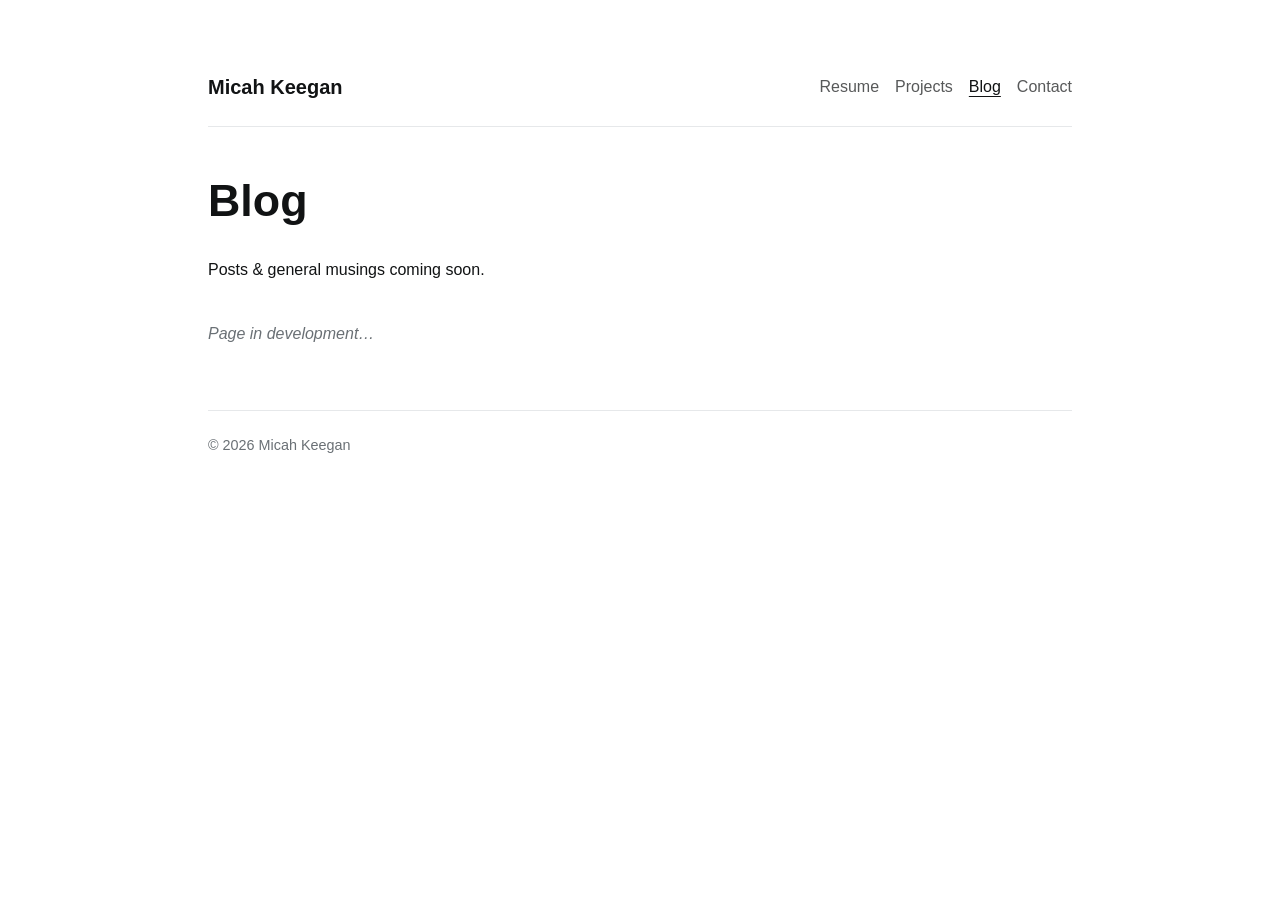
==== blog.html @ 343db4a1 "first push w/ foundationally completed website (working decoder)" ====
<!DOCTYPE html>
<html lang="en">
  <head>
    <meta charset="utf-8" />
    <meta name="viewport" content="width=device-width, initial-scale=1" />
    <title>Blog — Micah Keegan</title>
    <meta name="description" content="Writing and notes by Micah Keegan." />

    <link rel="stylesheet" href="assets/css/variables.css" />
    <link rel="stylesheet" href="assets/css/base.css" />
    <link rel="stylesheet" href="assets/css/page.css" />
    <script src="assets/js/main.js" defer></script>
  </head>

  <body>
    <div class="page-shell">
      <header class="site-header">
        <a class="site-header__home" href="index.html">Micah Keegan</a>
        <nav class="site-nav" aria-label="Primary">
          <a href="resume.html">Resume</a>
          <a href="projects.html">Projects</a>
          <a href="blog.html">Blog</a>
          <a href="contact.html">Contact</a>
        </nav>
      </header>

      <main>
        <h1 class="page-title">Blog</h1>

        <div class="prose">
          <p>Posts & general musings coming soon.</p>
        </div>

        <p class="in-development">Page in development…</p>
      </main>

      <footer class="site-footer">
        <p>&copy; <span data-current-year></span> Micah Keegan</p>
      </footer>
    </div>
  </body>
</html>
---- assets/css/variables.css ----
:root {
  /* Text and surfaces */
  --color-ink: #111314;
  --color-ink-muted: #6a7075;
  --color-surface: #ffffff;
  --color-surface-muted: #f6f7f8;
  --color-divider: #e6e8ea;

  /* Quick link button fills */
  --accent-soft: #cdeee4;
  --accent-mid: #1ec8b5;
  --accent-bright: #12c0ee;

  /* Decoder circuit: a resting wire vs. one carrying a logic high */
  --wire-idle: #25292d;
  --wire-live: #0a9bdb;

  /* Typography */
  --font-sans: "Helvetica Neue", Helvetica, Arial, system-ui, sans-serif;

  /* Spacing scale */
  --space-xs: 0.5rem;
  --space-sm: 1rem;
  --space-md: 1.5rem;
  --space-lg: 2.5rem;
  --space-xl: 4rem;

  /* Layout */
  --content-max-width: 60rem;
}
---- assets/css/base.css ----
/* Shared foundation: reset, document defaults and elements that appear
   on more than one page. Page-specific layout lives in home.css / page.css. */

*,
*::before,
*::after {
  box-sizing: border-box;
}

html {
  -webkit-text-size-adjust: 100%;
}

body {
  margin: 0;
  font-family: var(--font-sans);
  color: var(--color-ink);
  background: var(--color-surface);
  line-height: 1.5;
  -webkit-font-smoothing: antialiased;
}

h1,
h2,
h3,
p {
  margin: 0;
}

a {
  color: inherit;
}

img {
  display: block;
  max-width: 100%;
}

/* Black brand glyphs used in the homepage intro and elsewhere. */
.social-links {
  display: flex;
  gap: 0.75rem;
  margin: var(--space-sm) 0 0;
  padding: 0;
  list-style: none;
}

.social-link {
  display: inline-flex;
  color: var(--color-ink);
  transition: opacity 0.15s ease;
}

.social-link:hover {
  opacity: 0.6;
}

.social-link svg {
  width: 24px;
  height: 24px;
  fill: currentColor;
}
---- assets/css/page.css ----
/* Layout for the other navigateable pages; These share a center column with a header nav and a footer */

.page-shell {
  max-width: var(--content-max-width);
  margin: 0 auto;
  padding: clamp(1.5rem, 5vw, 3rem);
}

.site-header {
  display: flex;
  align-items: center;
  justify-content: space-between;
  flex-wrap: wrap;
  gap: var(--space-md);
  padding-block: var(--space-md);
  margin-bottom: var(--space-lg);
  border-bottom: 1px solid var(--color-divider);
}

.site-header__home {
  font-size: 1.25rem;
  font-weight: 600;
  text-decoration: none;
}

.site-nav {
  display: flex;
  flex-wrap: wrap;
  gap: var(--space-sm);
}

.site-nav a {
  text-decoration: none;
  opacity: 0.7;
  transition: opacity 0.15s ease;
}

.site-nav a:hover {
  opacity: 1;
}

.site-nav a.is-current {
  opacity: 1;
  text-decoration: underline;
  text-underline-offset: 4px;
}

.page-title {
  margin-bottom: var(--space-md);
  font-size: clamp(2rem, 4vw, 2.8rem);
  font-weight: 600;
}

.prose p {
  max-width: 60ch;
  margin-bottom: var(--space-sm);
}

.prose a {
  text-underline-offset: 3px;
}

.project-grid {
  display: grid;
  grid-template-columns: repeat(auto-fill, minmax(15rem, 1fr));
  gap: var(--space-md);
}

.project-card {
  padding: var(--space-md);
  border: 1px solid var(--color-divider);
  border-radius: 0.5rem;
}

.project-card h2 {
  margin-bottom: var(--space-xs);
  font-size: 1.2rem;
}

.project-card p {
  color: var(--color-ink-muted);
}

.site-footer {
  margin-top: var(--space-xl);
  padding-top: var(--space-md);
  border-top: 1px solid var(--color-divider);
  color: var(--color-ink-muted);
  font-size: 0.9rem;
}

.in-development {
  margin-top: var(--space-lg);
  color: var(--color-ink-muted);
  font-style: italic;
}
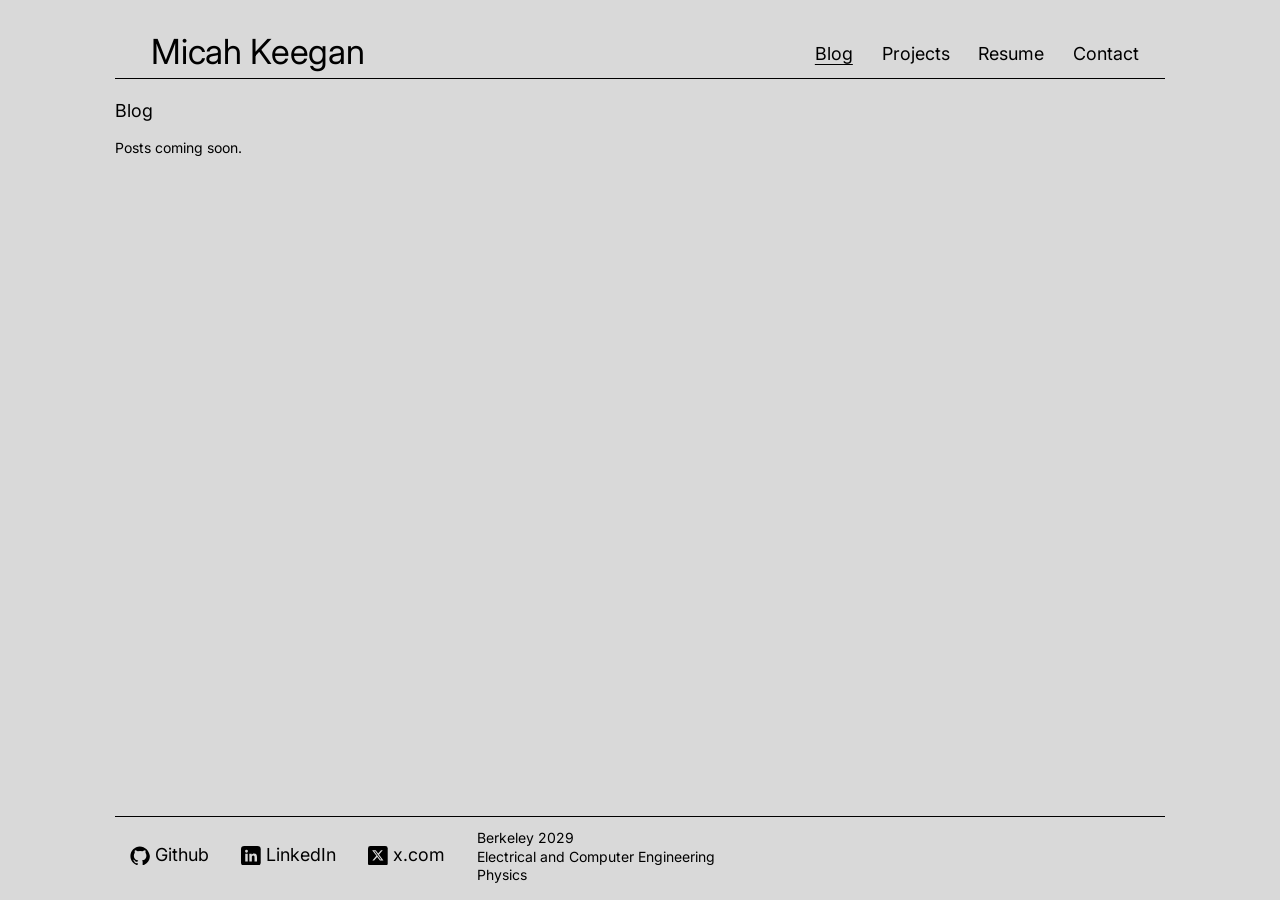
==== commit 83ce9357: "Redesign site from Figma mockup Replace the decoder-circuit homepage with a minimal layout: Inter on" ====
--- a/blog.html
+++ b/blog.html
@@ -3,40 +3,61 @@
   <head>
     <meta charset="utf-8" />
     <meta name="viewport" content="width=device-width, initial-scale=1" />
-    <title>Blog — Micah Keegan</title>
-    <meta name="description" content="Writing and notes by Micah Keegan." />
+    <title>Blog | Micah Keegan</title>
+    <meta name="description" content="Writing and commentary by Micah Keegan." />
 
-    <link rel="stylesheet" href="assets/css/variables.css" />
-    <link rel="stylesheet" href="assets/css/base.css" />
-    <link rel="stylesheet" href="assets/css/page.css" />
+    <link rel="preconnect" href="https://fonts.googleapis.com" />
+    <link rel="preconnect" href="https://fonts.gstatic.com" crossorigin />
+    <link rel="stylesheet" href="https://fonts.googleapis.com/css2?family=Inter:wght@400;500&display=swap" />
+    <link rel="stylesheet" href="assets/css/site.css" />
     <script src="assets/js/main.js" defer></script>
   </head>
 
   <body>
-    <div class="page-shell">
-      <header class="site-header">
-        <a class="site-header__home" href="index.html">Micah Keegan</a>
-        <nav class="site-nav" aria-label="Primary">
-          <a href="resume.html">Resume</a>
-          <a href="projects.html">Projects</a>
-          <a href="blog.html">Blog</a>
-          <a href="contact.html">Contact</a>
-        </nav>
-      </header>
+    <header class="site-header">
+      <p class="site-header__name"><a href="index.html">Micah Keegan</a></p>
+      <nav class="site-nav" aria-label="Primary">
+        <a href="blog.html">Blog</a>
+        <a href="projects.html">Projects</a>
+        <a href="resume.html">Resume</a>
+        <a href="contact.html">Contact</a>
+      </nav>
+    </header>
 
-      <main>
-        <h1 class="page-title">Blog</h1>
+    <main class="site-main">
+      <h1 class="page-title">Blog</h1>
+      <div class="prose">
+        <p>Posts coming soon.</p>
+      </div>
+    </main>
 
-        <div class="prose">
-          <p>Posts & general musings coming soon.</p>
-        </div>
+    <footer class="site-footer">
+      <ul class="social-links">
+        <li>
+          <a class="social-link" href="https://github.com/fairfax33" target="_blank" rel="noopener">
+            <svg viewBox="0 0 24 24" aria-hidden="true"><path fill="currentColor" d="M12 .5C5.73.5.5 5.73.5 12.21c0 5.18 3.36 9.57 8.01 11.12.59.11.8-.26.8-.57 0-.28-.01-1.02-.02-2-3.26.72-3.95-1.58-3.95-1.58-.53-1.37-1.3-1.73-1.3-1.73-1.06-.74.08-.72.08-.72 1.17.08 1.79 1.22 1.79 1.22 1.04 1.81 2.73 1.29 3.4.99.11-.77.41-1.29.74-1.59-2.6-.3-5.34-1.32-5.34-5.87 0-1.3.46-2.36 1.22-3.19-.12-.3-.53-1.51.12-3.15 0 0 1-.32 3.3 1.22a11.4 11.4 0 0 1 6 0c2.28-1.54 3.29-1.22 3.29-1.22.65 1.64.24 2.85.12 3.15.76.83 1.21 1.89 1.21 3.19 0 4.56-2.75 5.56-5.36 5.86.42.37.8 1.1.8 2.22 0 1.6-.01 2.9-.01 3.29 0 .31.21.69.81.57 4.65-1.55 8-5.94 8-11.12C23.5 5.73 18.27.5 12 .5z"/></svg>
+            <span>Github</span>
+          </a>
+        </li>
+        <li>
+          <a class="social-link" href="https://www.linkedin.com/in/micahkeegan" target="_blank" rel="noopener">
+            <svg viewBox="0 0 24 24" aria-hidden="true"><rect width="24" height="24" rx="4" fill="currentColor"/><path fill="#d9d9d9" d="M5.2 9.3h3v9.5h-3zM6.7 4.6a1.75 1.75 0 1 1 0 3.5 1.75 1.75 0 0 1 0-3.5zM10.1 9.3H13v1.3h.04c.4-.76 1.38-1.56 2.84-1.56 3.04 0 3.6 2 3.6 4.6v5.16h-3v-4.58c0-1.1-.02-2.5-1.52-2.5-1.52 0-1.76 1.18-1.76 2.42v4.66h-3z"/></svg>
+            <span>LinkedIn</span>
+          </a>
+        </li>
+        <li>
+          <a class="social-link" href="https://x.com/fairfaxtt" target="_blank" rel="noopener">
+            <svg viewBox="0 0 24 24" aria-hidden="true"><rect width="24" height="24" rx="3" fill="currentColor"/><path fill="#d9d9d9" d="M15.9 5.2h2.1l-4.6 5.25 5.4 7.15h-4.25l-3.32-4.34-3.8 4.34H5.32l4.92-5.62L5.05 5.2h4.36l3 3.97zm-.74 11.14h1.17L8.8 6.4H7.55z"/></svg>
+            <span>x.com</span>
+          </a>
+        </li>
+      </ul>
 
-        <p class="in-development">Page in development…</p>
-      </main>
-
-      <footer class="site-footer">
-        <p>&copy; <span data-current-year></span> Micah Keegan</p>
-      </footer>
-    </div>
+      <p class="site-footer__info">
+        Berkeley 2029<br />
+        Electrical and Computer Engineering<br />
+        Physics
+      </p>
+    </footer>
   </body>
 </html>
--- a/assets/css/site.css
+++ b/assets/css/site.css
@@ -0,0 +1,268 @@
+:root {
+  --color-bg: #d9d9d9;
+  --color-ink: #000000;
+  --rule: 1px solid var(--color-ink);
+
+  --font-sans: "Inter", system-ui, -apple-system, "Helvetica Neue", Arial, sans-serif;
+
+  /* Scales down from the 1440px Figma frame */
+  --gutter: clamp(1.25rem, 9vw, 8rem);
+  --size-name: clamp(1.75rem, 2.7vw, 2.4rem);
+  --size-nav: clamp(1rem, 1.4vw, 1.275rem);
+  --size-body: clamp(0.875rem, 1vw, 0.9rem);
+}
+
+*,
+*::before,
+*::after {
+  box-sizing: border-box;
+}
+
+html {
+  -webkit-text-size-adjust: 100%;
+}
+
+body {
+  margin: 0;
+  min-height: 100vh;
+  min-height: 100svh;
+  display: flex;
+  flex-direction: column;
+  padding: 0 var(--gutter);
+  background: var(--color-bg);
+  color: var(--color-ink);
+  font-family: var(--font-sans);
+  line-height: 1.25;
+  -webkit-font-smoothing: antialiased;
+}
+
+img {
+  display: block;
+  max-width: 100%;
+}
+
+a {
+  color: inherit;
+  text-decoration: none;
+}
+
+a:focus-visible {
+  outline: 2px solid var(--color-ink);
+  outline-offset: 4px;
+}
+
+/* Header */
+
+.site-header {
+  display: flex;
+  flex-wrap: wrap;
+  align-items: flex-end;
+  justify-content: space-between;
+  gap: 0.5rem 1.25rem;
+  padding: clamp(1.25rem, 2.5vw, 2.25rem) 0 0.4rem;
+  border-bottom: var(--rule);
+}
+
+.site-header__name {
+  font-size: var(--size-name);
+  font-weight: 400;
+  letter-spacing: -0.01em;
+  line-height: 1.15;
+  margin: 0;
+  padding-left: 1.05em;
+}
+
+.site-nav {
+  display: flex;
+  flex-wrap: wrap;
+  gap: 0.25rem clamp(1rem, 2.25vw, 2rem);
+  margin-right: clamp(0rem, 2vw, 1.8rem);
+  padding-bottom: 0.35em;
+  font-size: var(--size-nav);
+}
+
+.site-nav a,
+.social-link span {
+  text-decoration: underline;
+  text-decoration-color: transparent;
+  text-decoration-thickness: 1px;
+  text-underline-offset: 0.2em;
+  transition: text-decoration-color 150ms ease;
+}
+
+.site-nav a:hover,
+.site-nav a[aria-current="page"],
+.social-link:hover span {
+  text-decoration-color: currentColor;
+}
+
+/* Main */
+
+.site-main {
+  flex: 1;
+  padding: clamp(1rem, 1.6vw, 1.5rem) 0 clamp(1.25rem, 2vw, 2rem);
+}
+
+.portrait {
+  width: min(15.75rem, 100%);
+  height: auto;
+  aspect-ratio: 453 / 598;
+  object-fit: cover;
+  margin-left: 0.45rem;
+}
+
+/* Homepage: portrait fills 86% of the gap between the rules, centered vertically,
+   with the About Me text beside it */
+.site-main--home {
+  position: relative;
+  min-height: 34rem;
+  padding-block: 0;
+}
+
+.home {
+  position: absolute;
+  inset: 7% 0;
+  display: flex;
+  gap: clamp(2rem, 4.3vw, 3.75rem);
+}
+
+.home .portrait {
+  flex: none;
+  width: auto;
+  height: 100%;
+}
+
+/* Text scales to fill the column beside the portrait without crossing the rules:
+   capped by column width (~42 chars/line) and by height (~20 lines incl. gaps) */
+.about {
+  flex: 1;
+  min-width: 0;
+  container-type: size;
+  line-height: 1.13;
+}
+
+.about h2,
+.about p {
+  font-size: min(4.1cqi, 4.8cqh);
+  margin: 0 0 1.13em;
+}
+
+.about h2 {
+  font-weight: 600;
+}
+
+.about p:last-child {
+  margin-bottom: 0;
+}
+
+@media (max-width: 60rem) {
+  .site-main--home {
+    min-height: 0;
+    padding-block: 1.5rem 2rem;
+  }
+
+  .home {
+    position: static;
+    flex-direction: column;
+  }
+
+  .home .portrait {
+    width: min(22rem, 100%);
+    height: auto;
+  }
+
+  .about {
+    container-type: normal;
+  }
+
+  .about h2,
+  .about p {
+    font-size: 1.0625rem;
+  }
+}
+
+.page-title {
+  font-size: var(--size-nav);
+  font-weight: 400;
+  margin: 0 0 1rem;
+}
+
+.prose {
+  max-width: 40rem;
+  font-size: var(--size-body);
+  line-height: 1.45;
+}
+
+.prose p {
+  margin: 0 0 1em;
+}
+
+.prose a {
+  text-decoration: underline;
+  text-underline-offset: 0.2em;
+  text-decoration-thickness: 1px;
+}
+
+.resume-frame {
+  width: 100%;
+  height: 80vh;
+  border: var(--rule);
+  background: #ffffff;
+}
+
+/* Footer */
+
+.site-footer {
+  display: flex;
+  flex-wrap: wrap;
+  align-items: center;
+  gap: 0.75rem clamp(1rem, 2.5vw, 2.4rem);
+  padding: clamp(0.75rem, 1vw, 0.9rem) clamp(0rem, 1.15vw, 1.05rem) clamp(1rem, 1.2vw, 1.2rem);
+  border-top: var(--rule);
+}
+
+.social-links {
+  display: flex;
+  flex-wrap: wrap;
+  gap: 0.6rem clamp(1rem, 2.5vw, 2.4rem);
+  margin: 0;
+  padding: 0;
+  list-style: none;
+}
+
+.social-link {
+  display: inline-flex;
+  align-items: center;
+  gap: 0.3em;
+  font-size: var(--size-nav);
+}
+
+.social-link svg {
+  width: 1.1em;
+  height: 1.1em;
+  flex: none;
+}
+
+.site-footer__info {
+  margin: 0;
+  font-size: var(--size-body);
+  line-height: 1.3;
+}
+
+@media (max-width: 40rem) {
+  .site-header {
+    flex-direction: column;
+    align-items: flex-start;
+  }
+
+  .site-nav {
+    width: 100%;
+    margin-right: 0;
+    gap: 0.25rem 1.25rem;
+    font-size: 1rem;
+  }
+
+  .portrait {
+    margin-left: 0;
+  }
+}
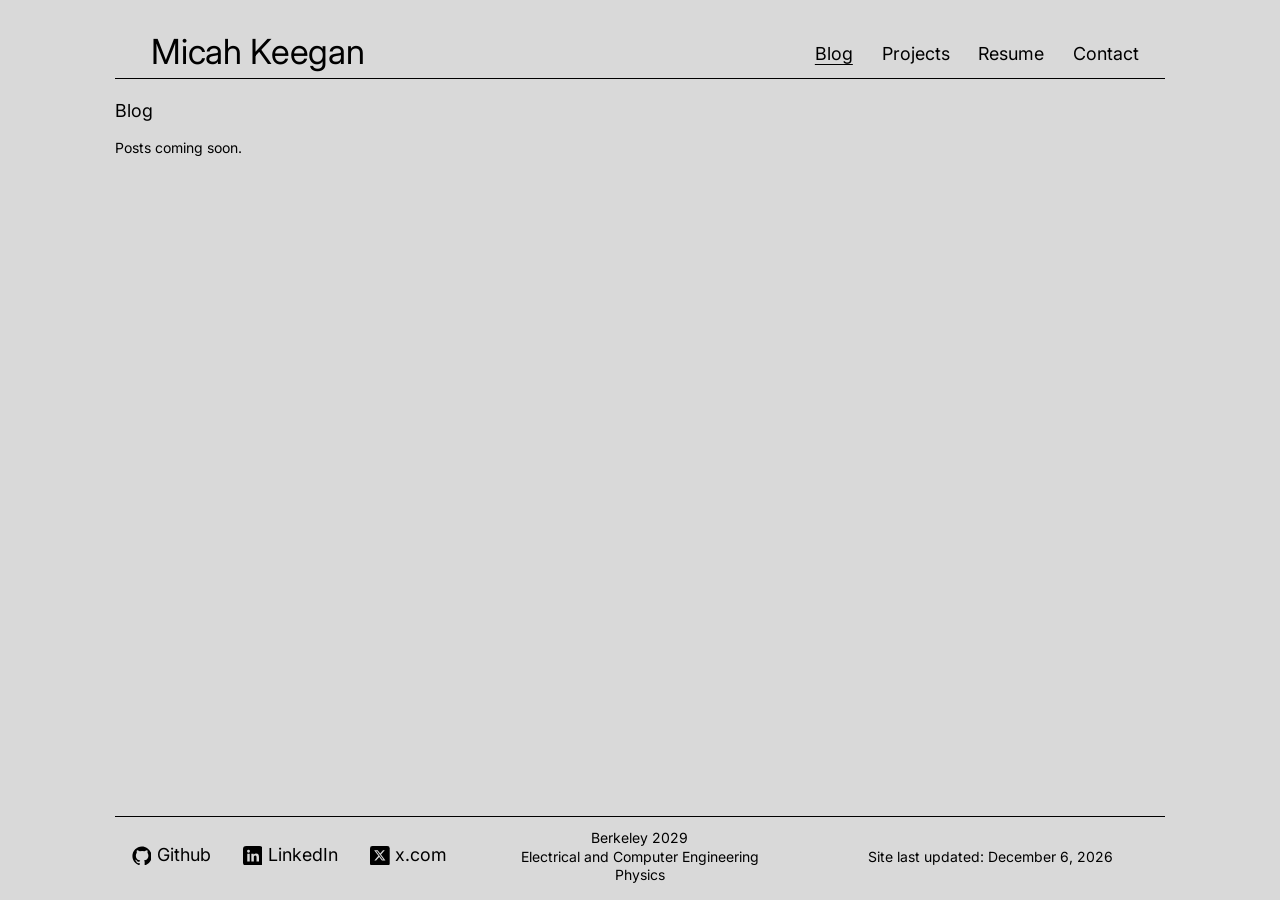
==== commit d0f1a29a: "touched up spacing in general" ====
--- a/blog.html
+++ b/blog.html
@@ -58,6 +58,8 @@
         Electrical and Computer Engineering<br />
         Physics
       </p>
+
+      <p class="site-footer__info">Site last updated: <time id="last-updated"></time></p>
     </footer>
   </body>
 </html>
--- a/assets/css/site.css
+++ b/assets/css/site.css
@@ -143,7 +143,7 @@
 
 .about h2,
 .about p {
-  font-size: min(4.1cqi, 4.8cqh);
+  font-size: min(3.45cqi, 3.95cqh);
   margin: 0 0 1.13em;
 }
 
@@ -212,10 +212,13 @@
 
 /* Footer */
 
+/* Three equal columns (socials, info, last updated), each centered in its third */
 .site-footer {
-  display: flex;
-  flex-wrap: wrap;
+  display: grid;
+  grid-template-columns: repeat(3, 1fr);
   align-items: center;
+  justify-items: center;
+  text-align: center;
   gap: 0.75rem clamp(1rem, 2.5vw, 2.4rem);
   padding: clamp(0.75rem, 1vw, 0.9rem) clamp(0rem, 1.15vw, 1.05rem) clamp(1rem, 1.2vw, 1.2rem);
   border-top: var(--rule);
@@ -224,6 +227,7 @@
 .social-links {
   display: flex;
   flex-wrap: wrap;
+  justify-content: center;
   gap: 0.6rem clamp(1rem, 2.5vw, 2.4rem);
   margin: 0;
   padding: 0;
@@ -265,4 +269,8 @@
   .portrait {
     margin-left: 0;
   }
-}
+
+  .site-footer {
+    grid-template-columns: 1fr;
+  }
+}
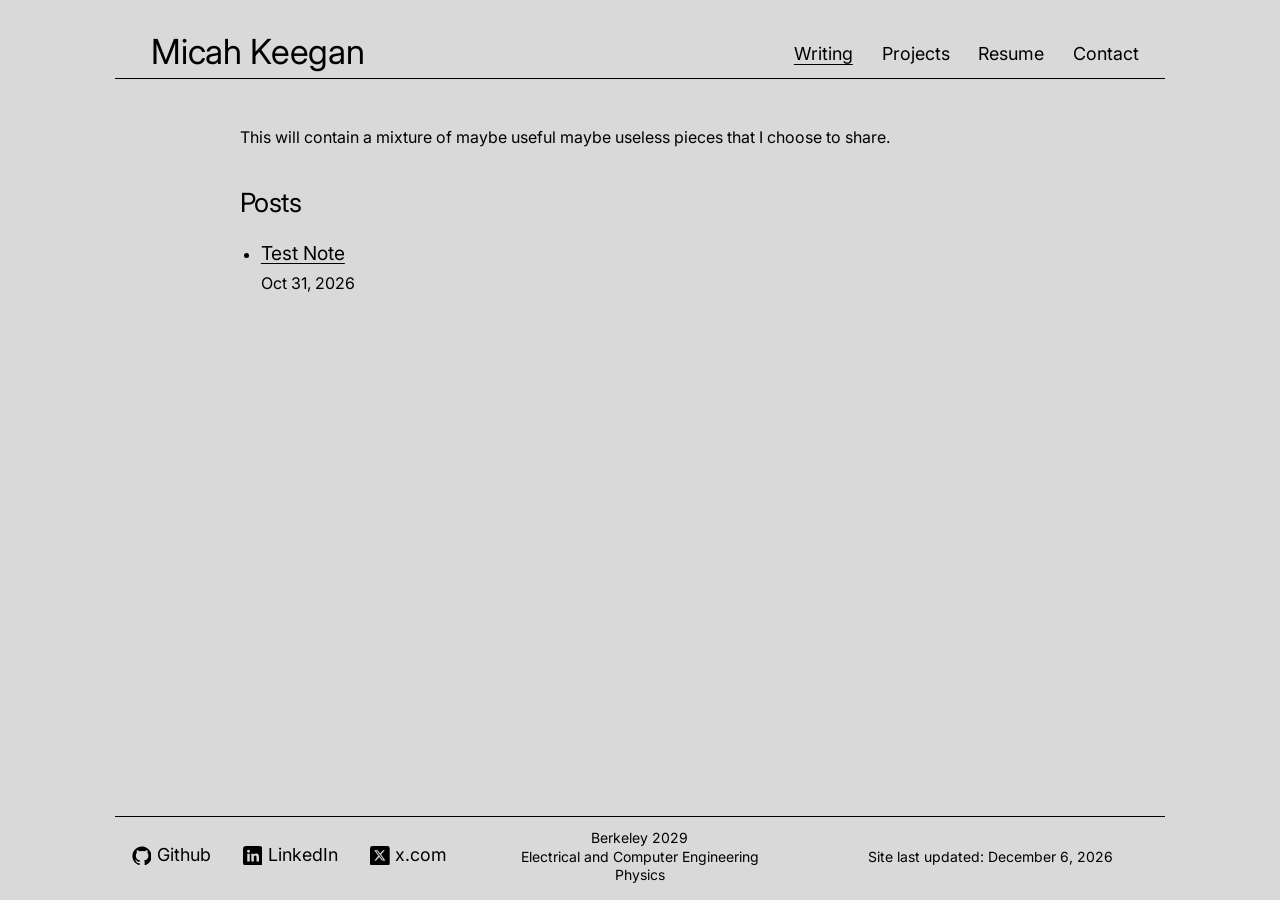
==== commit 075e5d90: "updated homepage + added first writing piece" ====
--- a/blog.html
+++ b/blog.html
@@ -3,8 +3,16 @@
   <head>
     <meta charset="utf-8" />
     <meta name="viewport" content="width=device-width, initial-scale=1" />
-    <title>Blog | Micah Keegan</title>
+    <title>Writing | Micah Keegan</title>
     <meta name="description" content="Writing and commentary by Micah Keegan." />
+    <link rel="canonical" href="https://fairfax33.github.io/blog.html" />
+    <meta property="og:type" content="website" />
+    <meta property="og:site_name" content="Micah Keegan" />
+    <meta property="og:title" content="Writing | Micah Keegan" />
+    <meta property="og:description" content="Writing and commentary by Micah Keegan." />
+    <meta property="og:url" content="https://fairfax33.github.io/blog.html" />
+    <meta property="og:image" content="https://fairfax33.github.io/assets/images/portrait.jpg" />
+    <meta name="twitter:card" content="summary" />
 
     <link rel="preconnect" href="https://fonts.googleapis.com" />
     <link rel="preconnect" href="https://fonts.gstatic.com" crossorigin />
@@ -17,7 +25,7 @@
     <header class="site-header">
       <p class="site-header__name"><a href="index.html">Micah Keegan</a></p>
       <nav class="site-nav" aria-label="Primary">
-        <a href="blog.html">Blog</a>
+        <a href="blog.html">Writing</a>
         <a href="projects.html">Projects</a>
         <a href="resume.html">Resume</a>
         <a href="contact.html">Contact</a>
@@ -25,9 +33,17 @@
     </header>
 
     <main class="site-main">
-      <h1 class="page-title">Blog</h1>
-      <div class="prose">
-        <p>Posts coming soon.</p>
+      <div class="blog">
+        <h1 class="visually-hidden">Writing</h1>
+        <p>This will contain a mixture of maybe useful maybe useless pieces that I choose to share.</p>
+
+        <h2>Posts</h2>
+        <ul class="post-list">
+          <li>
+            <a href="blog/test-note.html">Test Note</a>
+            <span class="post-list__date">Oct 31, 2026</span>
+          </li>
+        </ul>
       </div>
     </main>
 
--- a/assets/css/site.css
+++ b/assets/css/site.css
@@ -126,10 +126,25 @@
   gap: clamp(2rem, 4.3vw, 3.75rem);
 }
 
+.portrait-figure {
+  flex: none;
+  height: 100%;
+  margin: 0;
+}
+
+/* Leaves room under the photo for the caption */
 .home .portrait {
-  flex: none;
+  display: block;
   width: auto;
-  height: 100%;
+  height: calc(100% - 1.1rem);
+}
+
+.portrait-figure figcaption {
+  margin-top: 0.15rem;
+  padding-left: 1.05rem;
+  font-size: 0.7rem;
+  font-style: italic;
+  line-height: 1.3;
 }
 
 /* Text scales to fill the column beside the portrait without crossing the rules:
@@ -166,8 +181,13 @@
     flex-direction: column;
   }
 
+  .portrait-figure {
+    width: min(22rem, 100%);
+    height: auto;
+  }
+
   .home .portrait {
-    width: min(22rem, 100%);
+    width: 100%;
     height: auto;
   }
 
@@ -201,6 +221,98 @@
   text-decoration: underline;
   text-underline-offset: 0.2em;
   text-decoration-thickness: 1px;
+}
+
+.visually-hidden {
+  position: absolute;
+  width: 1px;
+  height: 1px;
+  overflow: hidden;
+  clip: rect(0 0 0 0);
+  white-space: nowrap;
+}
+
+/* Blog: a single centered reading column shared by the post list and posts */
+.blog {
+  max-width: 50em;
+  margin: 0 auto;
+  padding: clamp(0.5rem, 2vw, 1.5rem) 0 2rem;
+  font-size: clamp(1rem, 1.25vw, 1.125rem);
+  line-height: 1.65;
+}
+
+.blog p {
+  margin: 0 0 1.25em;
+}
+
+.blog h1,
+.blog h2 {
+  font-weight: 400;
+  line-height: 1.15;
+  letter-spacing: -0.02em;
+}
+
+.blog h2 {
+  font-size: 1.65em;
+  margin: 1.4em 0 0.8em;
+}
+
+.blog a {
+  text-decoration: underline;
+  text-underline-offset: 0.15em;
+  text-decoration-thickness: 1px;
+}
+
+.blog code {
+  font-family: ui-monospace, SFMono-Regular, Menlo, monospace;
+  font-size: 0.9em;
+  padding: 0.1em 0.3em;
+  border-radius: 3px;
+  background: rgba(0, 0, 0, 0.07);
+}
+
+.blog figure {
+  margin: 1.5em 0;
+}
+
+.blog figcaption {
+  margin-top: 0.5em;
+  font-size: 0.85em;
+  line-height: 1.4;
+}
+
+.post-list {
+  margin: 0;
+  padding-left: 1.3em;
+}
+
+.post-list li {
+  margin: 0 0 1.1em;
+}
+
+.post-list__date {
+  display: block;
+}
+
+.post-list a {
+  font-size: 1.2em;
+}
+
+.post h1 {
+  font-size: clamp(2.25rem, 5vw, 2.9em);
+  margin: 0 0 0.4em;
+}
+
+.blog .post__date {
+  color: rgba(0, 0, 0, 0.55);
+  margin-bottom: 2em;
+}
+
+/* Wide equations scroll instead of overflowing the page */
+.katex-display {
+  margin: 1.5em 0;
+  overflow-x: auto;
+  overflow-y: hidden;
 }
 
 .resume-frame {
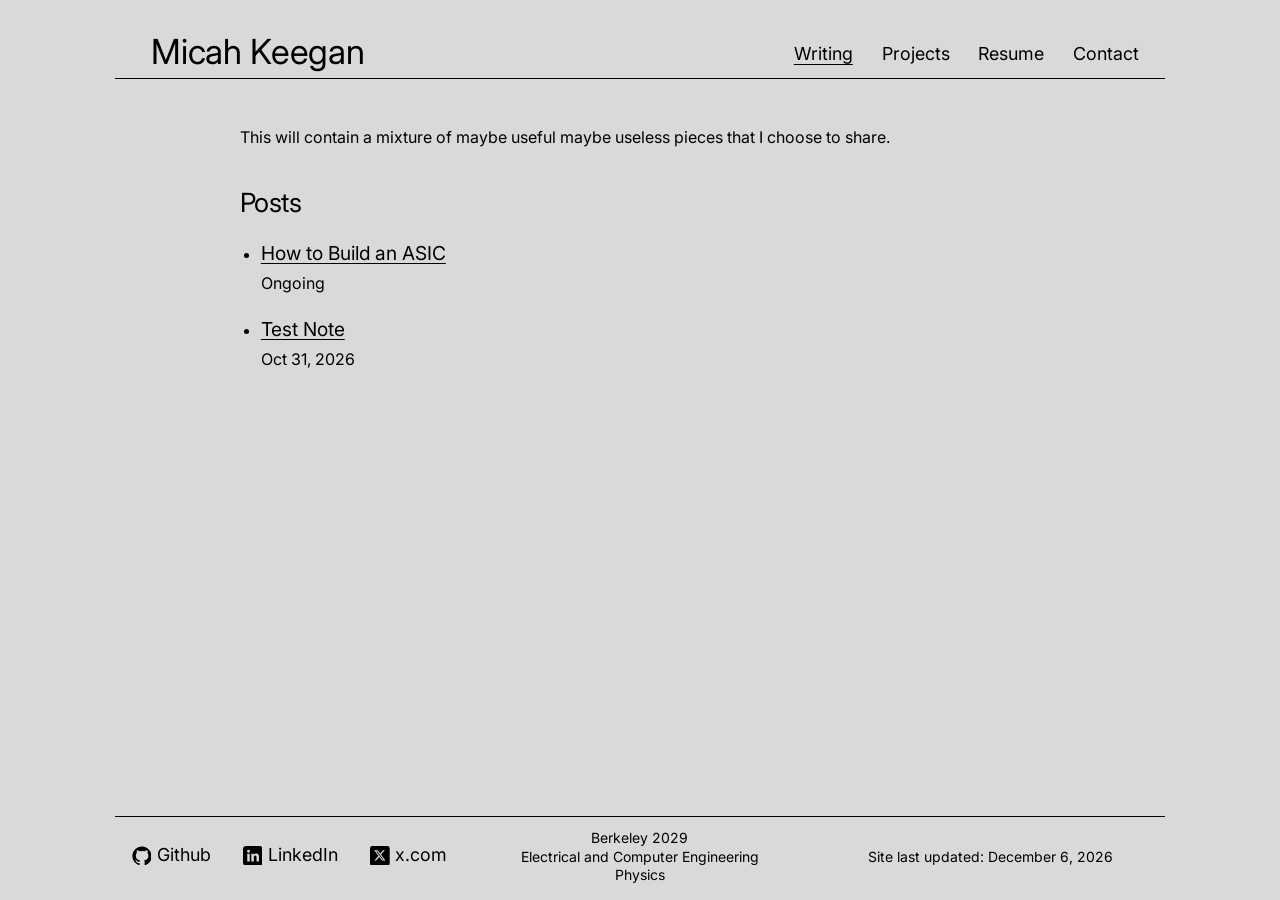
==== commit b5953210: "First draft building an asic post" ====
--- a/blog.html
+++ b/blog.html
@@ -40,6 +40,10 @@
         <h2>Posts</h2>
         <ul class="post-list">
           <li>
+            <a href="blog/asic-comp.html">How to Build an ASIC</a>
+            <span class="post-list__date">Ongoing</span>
+          </li>
+          <li>
             <a href="blog/test-note.html">Test Note</a>
             <span class="post-list__date">Oct 31, 2026</span>
           </li>
--- a/assets/css/site.css
+++ b/assets/css/site.css
@@ -320,6 +320,17 @@
   height: 80vh;
   border: var(--rule);
   background: #ffffff;
+}
+
+/* Formatting for embedded notes files */
+.notes {
+  width: 50vw;
+  height: 620px;
+  border: 1px solid currentColor;
+  position: relative;
+  left: 50%;
+  transform: translateX(-50%);
+  background: #fff;
 }
 
 /* Footer */
